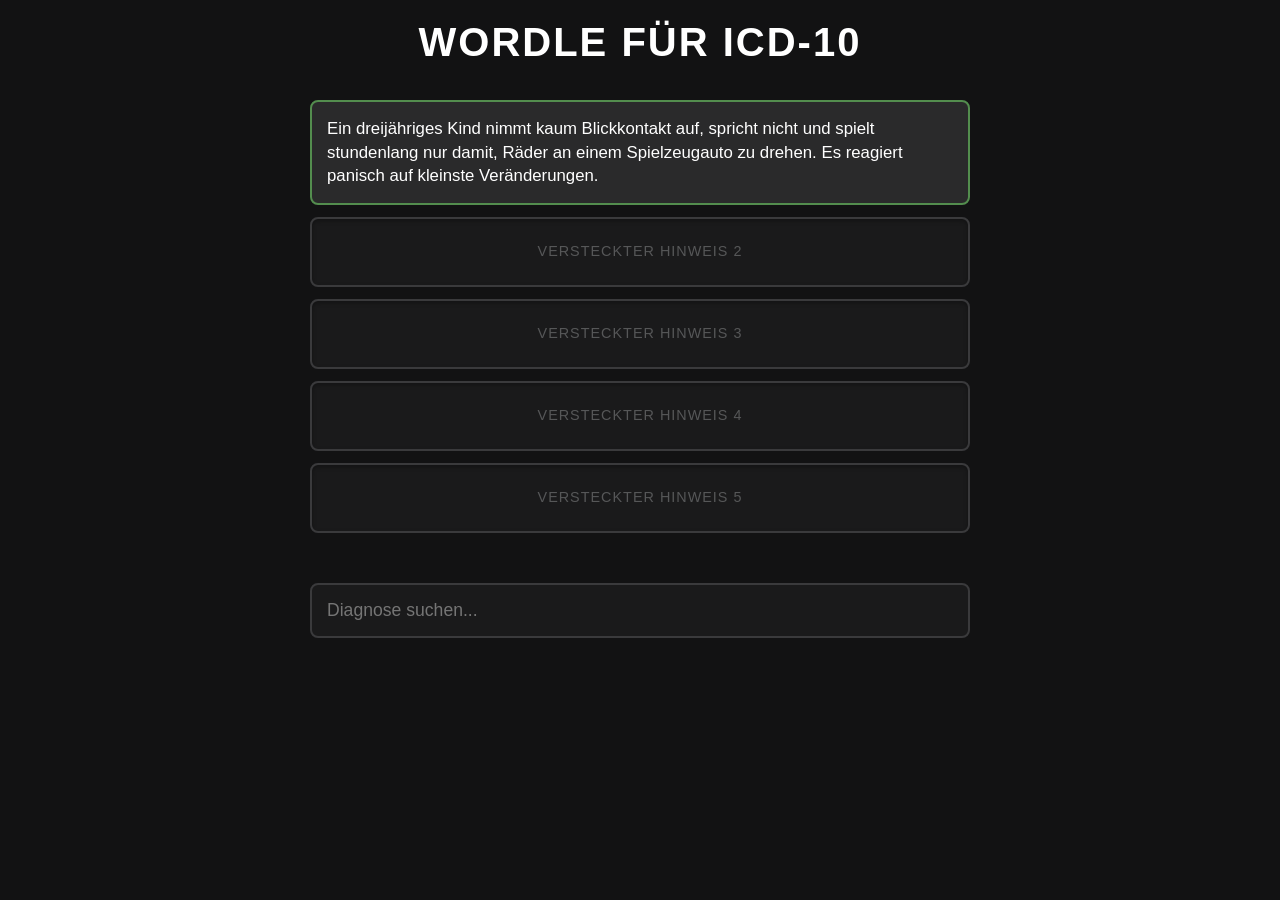
==== index.html @ 03a373a8 "Add files via upload" ====
<!DOCTYPE html>
<html lang="de">
<head>
    <meta charset="UTF-8">
    <meta name="viewport" content="width=device-width, initial-scale=1.0">
    <title>ICDLE V1.0</title>
    <link rel="stylesheet" href="styles.css">
    <script src="script.js" defer></script>
</head>
<body>

    <div class="game-container">

        <header>
            <h1>Wordle für ICD-10</h1>
        </header>

        <main id="clue-grid">
            <div class="clue-slot locked" id="clue-0">Versteckter Hinweis 1</div>
            <div class="clue-slot locked" id="clue-1">Versteckter Hinweis 2</div>
            <div class="clue-slot locked" id="clue-2">Versteckter Hinweis 3</div>
            <div class="clue-slot locked" id="clue-3">Versteckter Hinweis 4</div>
            <div class="clue-slot locked" id="clue-4">Versteckter Hinweis 5</div>
        </main>

        <div id="guess-history" class="guess-history"></div>

        <footer class="input-area">
            <div class="search-wrapper">
                <div id="autocomplete-list" class="autocomplete-suggestions"></div>
                <input type="text" id="search-input" placeholder="Diagnose suchen..." autocomplete="off">
            </div>
        </footer>
    </div>

    <div id="alert-box" class="alert hidden"></div>
    <div id="overlay" class="overlay hidden"></div>
</body>
</html>
---- styles.css ----
/* Grundlegendes Styling */
:root {
    --bg-color: #121213;
    --card-bg: #1a1a1b;
    --border-color: #3a3a3c;
    --text-color: #ffffff;
    --accent-green: #538d4e;
    --font-main: 'Segoe UI', Tahoma, Geneva, Verdana, sans-serif;
}

* {
    box-sizing: border-box;
    margin: 0;
    padding: 0;
}

body {
    background-color: var(--bg-color);
    color: var(--text-color);
    font-family: var(--font-main);
    display: flex;
    justify-content: center;
    /* ÄNDERUNG: min-height statt height, damit Scrollen möglich ist */
    min-height: 100vh;
    margin: 0;
    /* ÄNDERUNG: Scrollen erlauben */
    overflow-y: auto;
}

.game-container {
    width: 100%;
    max-width: 700px;
    /* ÄNDERUNG: Keine feste Höhe mehr, sondern Wachstum nach Inhalt */
    padding: 20px;
    display: flex;
    flex-direction: column;
}

/* Ergänzung: Styling für die einzelnen Zeilen in der Liste */
.suggestion-item {
    padding: 12px 15px;
    cursor: pointer;
    border-bottom: 1px solid var(--border-color);
    color: white;
    background-color: var(--card-bg);
}

    .suggestion-item:hover {
        background-color: #2a2a2b;
    }

.filled-guess-row {
    background-color: var(--card-bg);
    border: 1px solid var(--accent-green);
    color: white;
    padding: 15px;
    text-align: center;
    border-radius: 4px;
    font-weight: bold;
    margin-bottom: 10px;
}
/* Header & Hinweise */
header {
    text-align: center;
    margin-bottom: 20px;
}

h1 {
    font-size: 2.5rem;
    margin-bottom: 15px;
    letter-spacing: 2px;
    text-transform: uppercase;
}

.clue-box {
    background-color: var(--card-bg);
    border: 1px solid var(--border-color);
    padding: 15px;
    border-radius: 8px;
    display: flex;
    flex-direction: column; /* Stapelt Hinweise vertikal */
    gap: 10px;
    font-size: 1rem;
    line-height: 1.4;
    text-align: left; /* Bessere Lesbarkeit bei langen Texten */
    max-height: 250px; /* Optional: damit die Box nicht den ganzen Schirm füllt */
    overflow-y: auto;
}

.clue-text-item {
    border-bottom: 1px solid #333;
    padding-bottom: 5px;
    animation: fadeIn 0.5s ease-in;
}

    .clue-text-item:last-child {
        border-bottom: none;
        font-weight: bold; /* Der neuste Hinweis ist fett */
        color: #ffd700; /* Goldene Farbe für den aktuellsten Hinweis */
    }

@keyframes fadeIn {
    from {
        opacity: 0;
        transform: translateY(-5px);
    }

    to {
        opacity: 1;
        transform: translateY(0);
    }
}

/* Rate-Bereich */
#clue-grid {
    display: flex;
    flex-direction: column;
    gap: 12px;
    margin-bottom: 30px;
}

.clue-slot {
    padding: 15px;
    border-radius: 8px;
    font-size: 1.05rem;
    line-height: 1.4;
    transition: all 0.4s ease;
}

    .clue-slot.locked {
        /* Ein dunkles Grau, etwas heller als der Hintergrund */
        background-color: #1a1a1b;
        /* Umrandung exakt wie beim search-input */
        border: 2px solid var(--border-color);
        /* Textfarbe in einem gedimmten Grau */
        color: #565758;
        text-align: center;
        font-weight: 500;
        letter-spacing: 1px;
        text-transform: uppercase;
        font-size: 0.9rem;
        /* Damit es exakt die gleiche Form hat wie das Suchfeld */
        border-radius: 8px;
        /* Ein ganz leichter Schatten nach innen für Tiefe */
        box-shadow: inset 0 2px 4px rgba(0, 0, 0, 0.3);
        display: flex;
        align-items: center;
        justify-content: center;
        min-height: 70px;
        /* Sanfter Übergang, wenn der Hinweis freigeschaltet wird */
        transition: all 0.3s ease;
    }

        .clue-slot.locked:hover {
            background-color: #212123;
            border-color: #4a4a4c;
        }

/* Zustand: Freigeschaltet */
.clue-slot.revealed {
    background-color: #2a2a2b;
    border: 2px solid #538d4e;
    color: white;
    text-align: left;
    font-style: normal;
    animation: flipIn 0.5s ease-out;
}

.empty-guess-slot {
    border: 2px dashed var(--border-color);
    color: var(--border-color);
    padding: 15px;
    text-align: center;
    border-radius: 4px;
}

/* Suchfeld & Autocomplete */
.input-area {
   
    padding-bottom: 50px; /* Platz am Ende der Seite */
}

.search-wrapper {
    position: relative;
    width: 100%;
}

#search-input {
    width: 100%;
    padding: 15px;
    background-color: var(--card-bg);
    border: 2px solid var(--border-color);
    color: white;
    font-size: 1.1rem;
    border-radius: 8px;
    outline: none;
    transition: border-color 0.2s;
}

    #search-input:focus {
        border-color: var(--accent-green);
    }

.autocomplete-suggestions {
    position: absolute;
    top: 100%; /* Erscheint direkt unter dem Input */
    left: 0;
    right: 0;
    background-color: var(--card-bg);
    border: 1px solid var(--border-color);
    border-radius: 0 0 8px 8px;
    /* WICHTIG FÜR GROSSE LISTEN */
    max-height: 280px; /* Begrenzt die Höhe auf ca. 7 Einträge */
    overflow-y: auto; /* Aktiviert den vertikalen Scrollbalken */

    display: none;
    z-index: 9999; /* Stellt sicher, dass die Liste über allem schwebt */
    box-shadow: 0 4px 12px rgba(0,0,0,0.5);
}

.suggestion-item {
    padding: 12px 15px;
    cursor: pointer;
    border-bottom: 1px solid #2a2a2b;
    color: #ccc;
    font-size: 0.95rem;
    white-space: nowrap; /* Verhindert Zeilenumbruch bei langen Namen */
    overflow: hidden; /* Schneidet zu langen Text ab... */
    text-overflow: ellipsis; /* ...und fügt "..." hinzu */
}

    .suggestion-item:hover {
        background-color: #2a2a2b;
        color: white;
    }

/* Bereich für die Liste der Tipps */
.guess-history {
    display: flex;
    flex-direction: column;
    gap: 5px;
    margin-bottom: 20px;
}

.history-item {
    color: #787c7e;
    font-size: 0.9rem;
    padding: 5px 10px;
    border-left: 3px solid #ba3a3a;
    background-color: rgba(186, 58, 58, 0.05);
}

@keyframes flipIn {
    from {
        transform: rotateX(-90deg);
        opacity: 0;
    }

    to {
        transform: rotateX(0deg);
        opacity: 1;
    }
}

.alert {
    position: fixed;
    /* Genau mittig platzieren */
    top: 50%;
    left: 50%;
    transform: translate(-50%, -50%);
    /* Schickes Design */
    background-color: var(--card-bg);
    color: white;
    padding: 30px 40px;
    border-radius: 15px;
    border: 2px solid var(--accent-green);
    /* Schatten für den Pop-up-Effekt */
    box-shadow: 0 0 50px rgba(0, 0, 0, 0.9), 0 0 20px rgba(83, 141, 78, 0.2);
    z-index: 10000; /* Ganz oben drüber */
    text-align: center;
    min-width: 320px;
    max-width: 80%;
    /* Animation beim Erscheinen */
    animation: popIn 0.4s cubic-bezier(0.68, -0.55, 0.265, 1.55);
}

    .alert.hidden {
        display: none;
    }

/* Die Animation lässt das Fenster kurz "aufhüpfen" */
@keyframes popIn {
    from {
        opacity: 0;
        transform: translate(-50%, -50%) scale(0.5);
    }

    to {
        opacity: 1;
        transform: translate(-50%, -50%) scale(1);
    }
}

.overlay {
    position: fixed;
    top: 0;
    left: 0;
    width: 100%;
    height: 100%;
    background-color: rgba(0, 0, 0, 0.7);
    backdrop-filter: blur(4px); /* Macht den Hintergrund leicht unscharf */
    z-index: 9999;
}

    .overlay.hidden {
        display: none;
    }
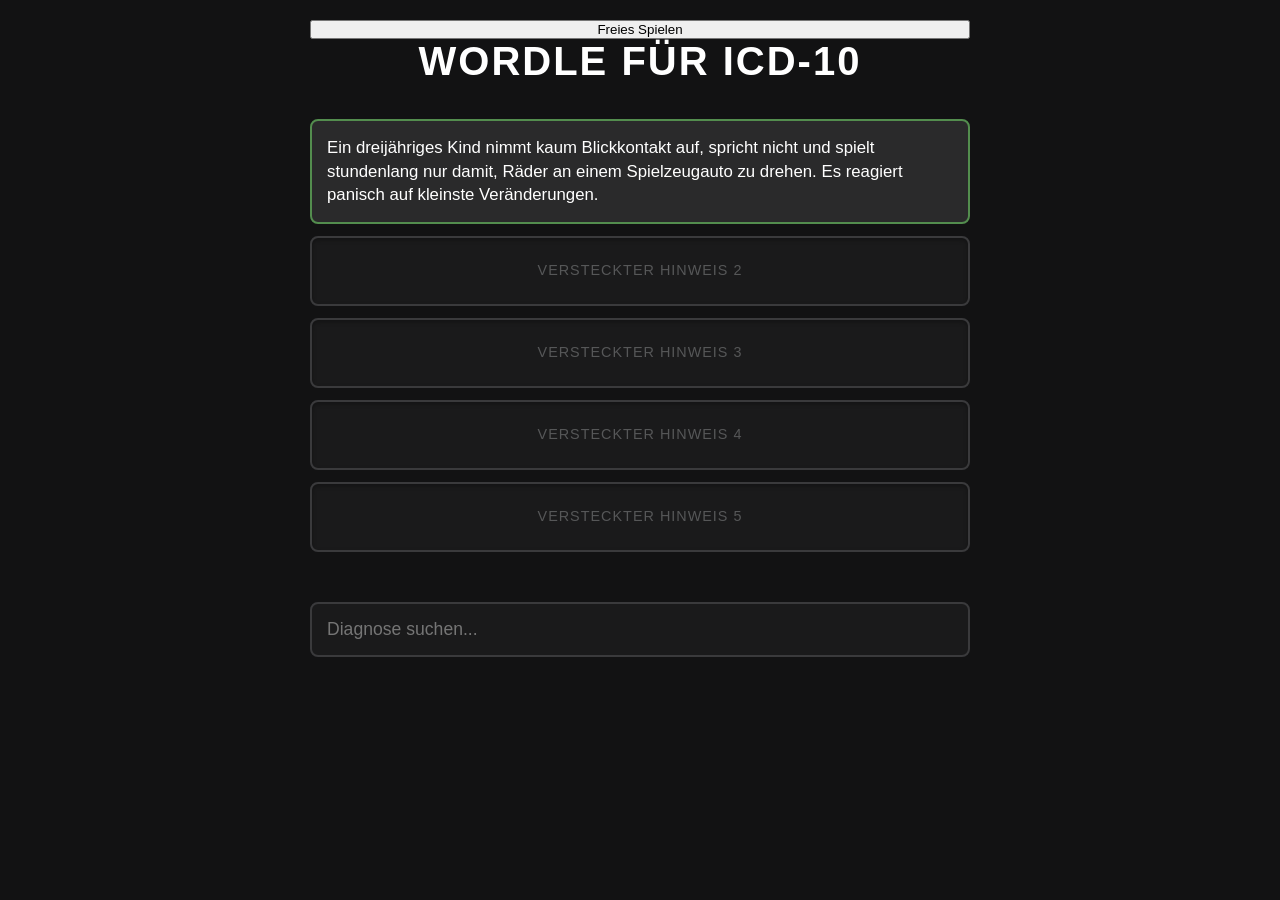
==== commit ec949b71: "Free Mode added" ====
--- a/index.html
+++ b/index.html
@@ -8,11 +8,13 @@
     <script src="script.js" defer></script>
 </head>
 <body>
+    <div class="game-container">
+    
 
-    <div class="game-container">
+        <button id="free-play-btn" class="secondary-btn">Freies Spielen</button>
 
         <header>
-            <h1>Wordle für ICD-10</h1>
+            <h1 id="game-title">Wordle für ICD-10</h1>
         </header>
 
         <main id="clue-grid">
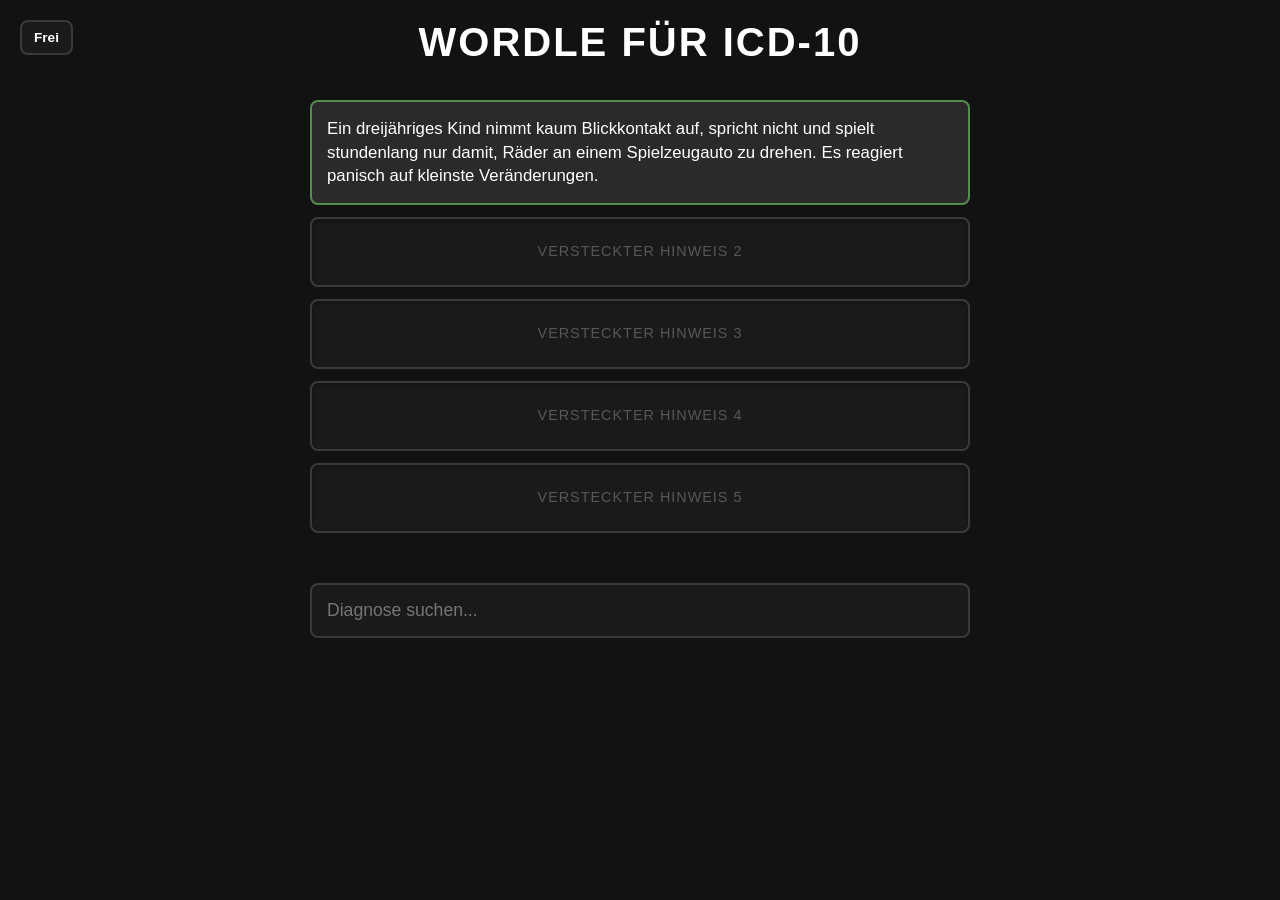
==== commit 103a0de7: "Change button text from 'Freies Spielen' to 'Frei'" ====
--- a/index.html
+++ b/index.html
@@ -11,7 +11,7 @@
     <div class="game-container">
     
 
-        <button id="free-play-btn" class="secondary-btn">Freies Spielen</button>
+        <button id="free-play-btn" class="secondary-btn">Frei</button>
 
         <header>
             <h1 id="game-title">Wordle für ICD-10</h1>
--- a/styles.css
+++ b/styles.css
@@ -181,10 +181,8 @@
 }
 
 .search-wrapper {
-    position: relative;
-    width: 100%;
-}
-
+    position: relative; /* Basis für die absolute Position der Liste */
+}
 #search-input {
     width: 100%;
     padding: 15px;
@@ -203,19 +201,17 @@
 
 .autocomplete-suggestions {
     position: absolute;
-    top: 100%; /* Erscheint direkt unter dem Input */
+    top: 100%;
     left: 0;
     right: 0;
-    background-color: var(--card-bg);
-    border: 1px solid var(--border-color);
-    border-radius: 0 0 8px 8px;
-    /* WICHTIG FÜR GROSSE LISTEN */
-    max-height: 280px; /* Begrenzt die Höhe auf ca. 7 Einträge */
-    overflow-y: auto; /* Aktiviert den vertikalen Scrollbalken */
-
-    display: none;
-    z-index: 9999; /* Stellt sicher, dass die Liste über allem schwebt */
-    box-shadow: 0 4px 12px rgba(0,0,0,0.5);
+    background-color: #1a1a1b; /* Gleiche Farbe wie dein Suchfeld */
+    /* WICHTIG: Muss hoeher sein als alles andere auf der Seite */
+    z-index: 99999;
+    display: none; /* Wird per JS auf 'block' gesetzt */
+    max-height: 300px;
+    overflow-y: auto;
+    border: 2px solid var(--border-color);
+    border-top: none;
 }
 
 .suggestion-item {
@@ -314,4 +310,65 @@
 
     .overlay.hidden {
         display: none;
-    }+    }
+
+.secondary-btn {
+    position: absolute;
+    top: 20px;
+    left: 20px;
+    background-color: var(--card-bg);
+    border: 2px solid var(--border-color);
+    color: var(--text-color);
+    padding: 8px 12px;
+    border-radius: 8px;
+    cursor: pointer;
+    font-size: 0.85rem;
+    font-weight: bold;
+    transition: all 0.2s ease;
+    z-index: 10;
+}
+
+    .secondary-btn:hover {
+        border-color: var(--accent-green);
+        background-color: #2a2a2b;
+    }
+
+/* Für mobile Geräte, damit der Button nicht über dem Titel hängt */
+@media (max-width: 650px) {
+    .secondary-btn {
+        position: static;
+        margin-bottom: 15px;
+        width: fit-content;
+        align-self: center;
+    }
+
+    .game-container {
+        /* WICHTIG: Muss auf visible stehen, damit das Dropdown "rausschauen" kann */
+        overflow: visible;
+        position: relative;
+    }
+}
+
+
+/* Button innerhalb der Alert-Box */
+.primary-btn {
+    background-color: var(--accent-green);
+    color: white;
+    border: none;
+    padding: 12px 20px;
+    border-radius: 8px;
+    font-size: 1rem;
+    font-weight: bold;
+    cursor: pointer;
+    transition: background-color 0.2s, transform 0.1s;
+    width: 100%; /* Nimmt die volle Breite des Pop-ups ein */
+}
+
+    .primary-btn:hover {
+        background-color: #43733f;
+        transform: scale(1.02);
+    }
+
+    .primary-btn:active {
+        transform: scale(0.98);
+    }
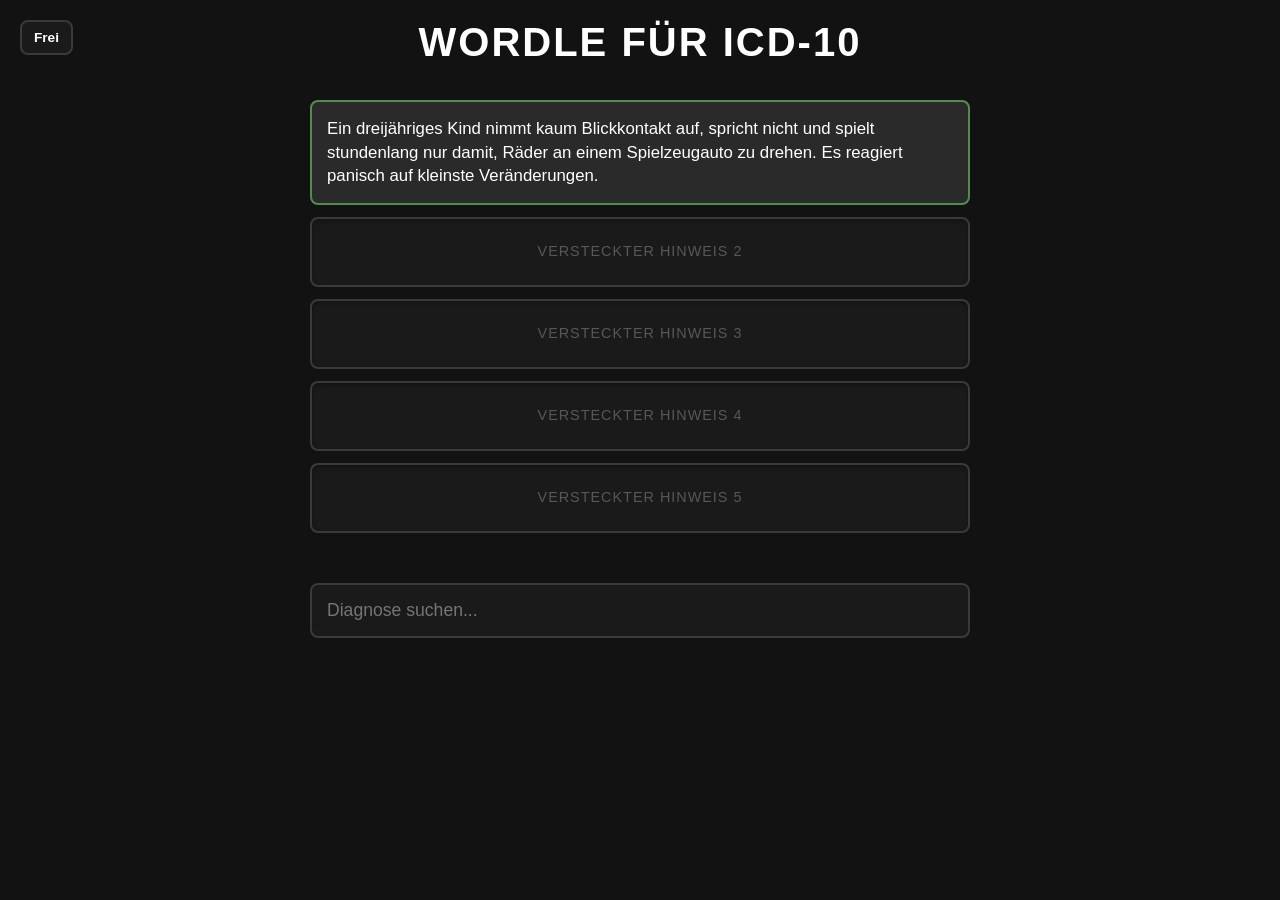
==== commit 81d61f06: "Update title from ICDLE V1.0 to ICDLE V0.1" ====
--- a/index.html
+++ b/index.html
@@ -3,7 +3,7 @@
 <head>
     <meta charset="UTF-8">
     <meta name="viewport" content="width=device-width, initial-scale=1.0">
-    <title>ICDLE V1.0</title>
+    <title>ICDLE V0.1</title>
     <link rel="stylesheet" href="styles.css">
     <script src="script.js" defer></script>
 </head>
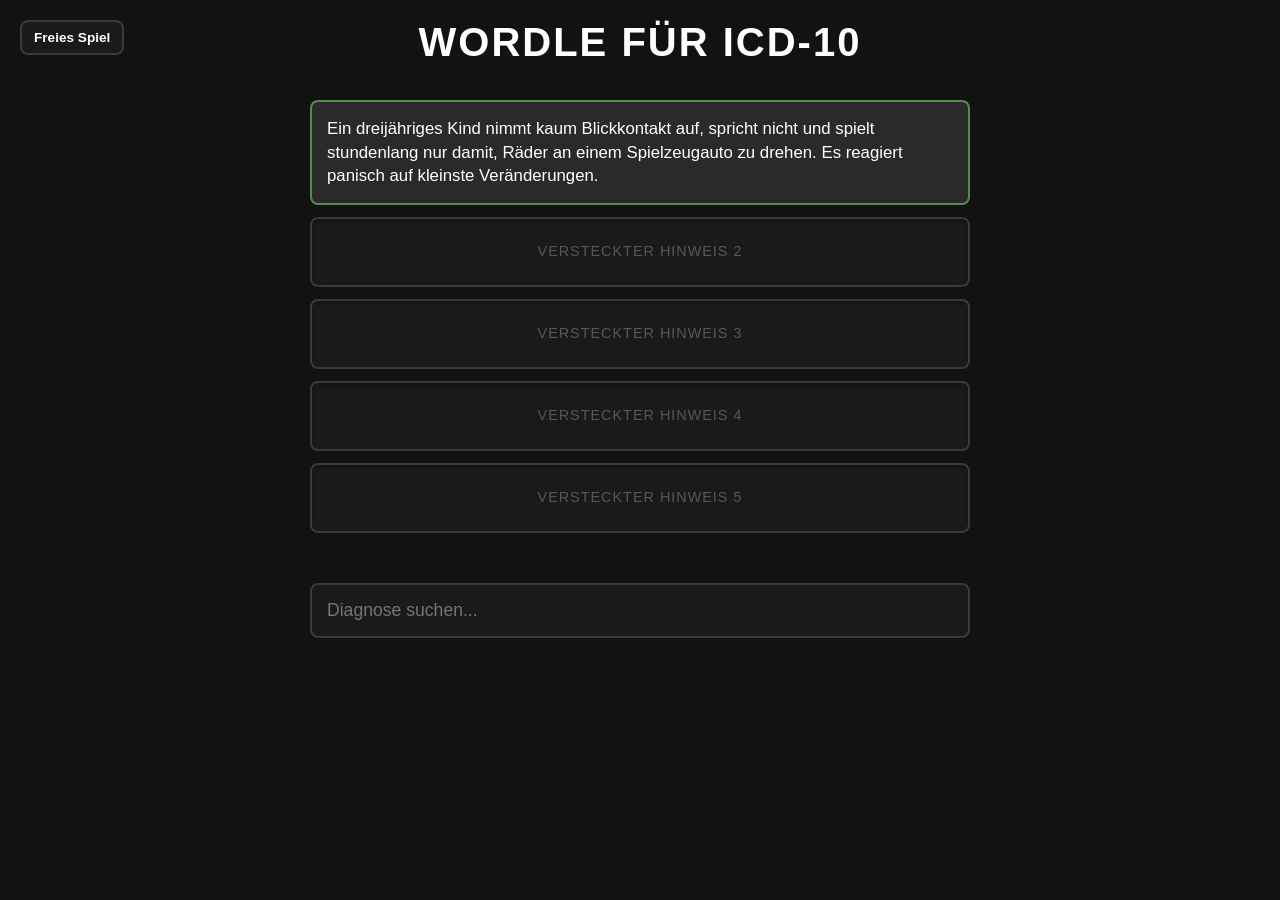
==== commit 97794779: "Update index.html" ====
--- a/index.html
+++ b/index.html
@@ -11,7 +11,7 @@
     <div class="game-container">
     
 
-        <button id="free-play-btn" class="secondary-btn">Frei</button>
+        <button id="free-play-btn" class="secondary-btn">Freies Spiel</button>
 
         <header>
             <h1 id="game-title">Wordle für ICD-10</h1>
